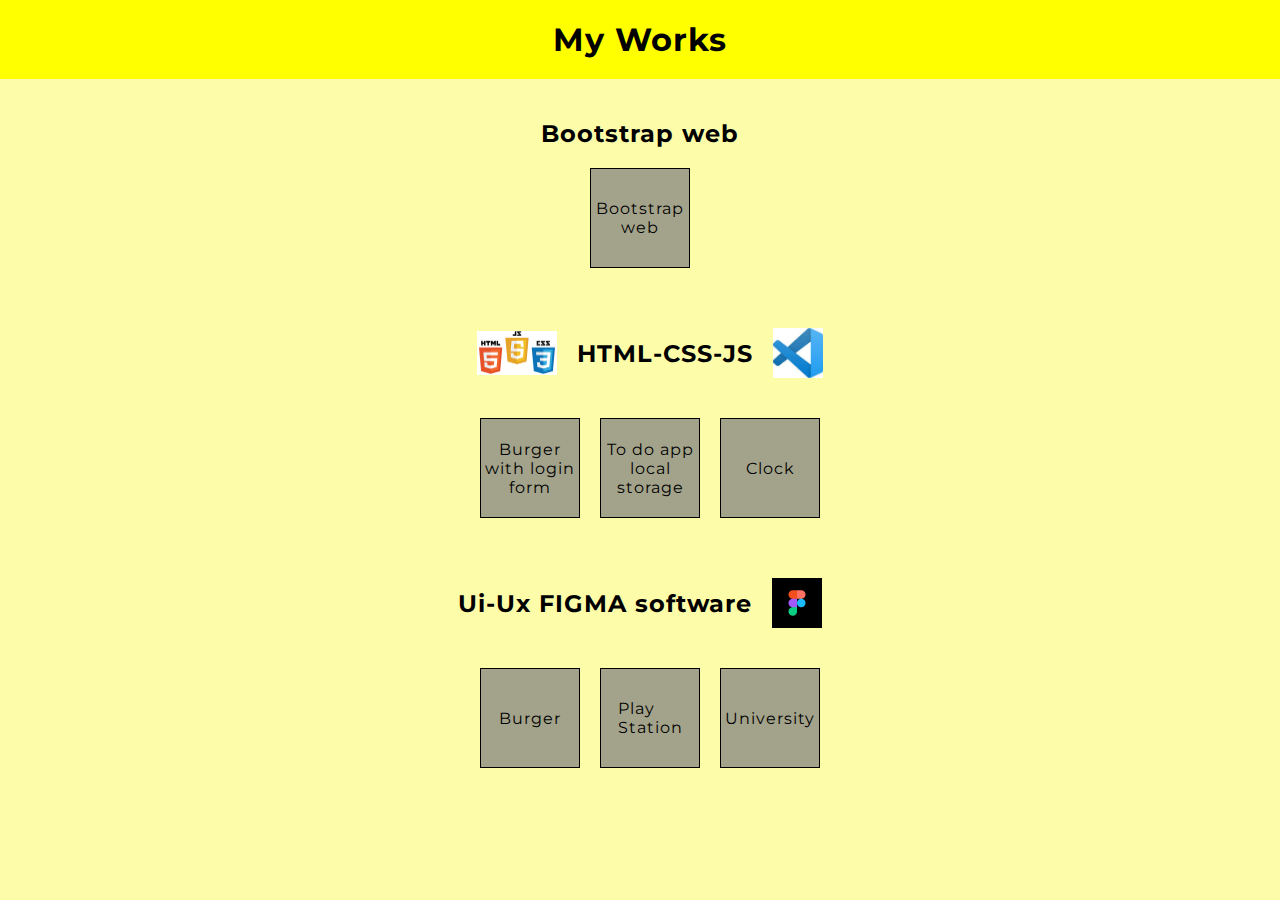
==== index.html @ 341c4a0d "mywork" ====
<!DOCTYPE html>
<html lang="en">
<head>
    <meta charset="UTF-8">
    <meta http-equiv="X-UA-Compatible" content="IE=edge">
    <meta name="viewport" content="width=device-width, initial-scale=1.0">
    <title>My works</title>

    <link rel="shortcut icon" type="image" href="img/work.jpg">

    <link rel="preconnect" href="https://fonts.googleapis.com">
<link rel="preconnect" href="https://fonts.gstatic.com" crossorigin>
<link href="https://fonts.googleapis.com/css2?family=Montserrat:wght@500&display=swap" rel="stylesheet">


<link rel="stylesheet" href="css/style.css">
</head>
<body>
    <h1>My Works</h1>

<section class="bootstrap">
    <h2>Bootstrap web</h2>
    <a href="https://ganesh-paulraja.github.io/bootStrap/" target="_blank"><div style="text-align: center;" class="box">Bootstrap web</div></a> 
</section>

<section class="html-css-js">
 <h2><img src="img/html,css,js.jpeg" alt="html-css-js" class="html-css-js-img" > HTML-CSS-JS <img src="img/download.jpeg" alt=""></h2>

 <div class="venila-webs">
 <a  href="https://ganesh-paulraja.github.io/Ganesh-Burgerweb/" target="_blank"><div style="text-align: center;" class="box">Burger <br>
with login form</div></a> 

 <a href="https://ganesh-paulraja.github.io/toDoList/" target="_blank"><div style="text-align: center;" class="box">To do app local storage</div></a> 

 <a href="https://ganesh-paulraja.github.io/OwnClock/" target="_blank"><div class="box">Clock</div></a> 

</div>


</section>

<section class="ui-ux-box">
    <h2>Ui-Ux FIGMA software <img src="img/figma.png" alt="figma"></h2>
    <div class="uis">

   <a href="burger-ui-ux/index.html" target="_blank"><div class="box">Burger</div></a> 

   <a href="play-station-ui-ux/index.html" target="_blank"><div class="box">Play <br> Station</div></a> 

   <a href="University-ui-ux/index.html" target="_blank"><div class="box">University</div></a> 
</div>
</section> 
</body>
</html>
---- css/style.css ----
*{
    margin: 0;
    padding: 0;
    font-family: 'Montserrat', sans-serif;
    box-sizing: border-box;   
    background-color: rgb(253, 253, 169); 
}
body{
    letter-spacing: 1px;
}
.ui-ux-box{
    display: flex;
    align-items: center;
    flex-direction: column;
    justify-content: center;
}
.uis{
    display: flex;
    flex-wrap:wrap;
    justify-content: center;

}
.uis .box{
    margin-left: 20px;
    margin-top: 20px;
}
h1{
    text-align: center;
    background-color: yellow;
    padding: 20px;
    position: sticky;
    top: 0;
}
h2{
    margin: 20px;
}
section{
   padding: 20px;
}
a{
    text-decoration: none;
}

h2 img{
    width: 50px;
    margin-left: 20px;
}
h2{
    display: flex;
    align-items: center;
    justify-content: center;
}

.box{
    width: 100px;
    height: 100px;
    background-color: rgba(128, 128, 128, 0.727);
    display: flex;
    align-items: center;
    justify-content: center;
    cursor: pointer;
    border: 1px solid black;
    
    color: black;
}
.box:hover{
    background-color: gray;
    border: 1px solid green;
}
.html-css-js-img{
    margin-right: 20px;
    width: 80px;
}
.venila-webs{
    display: flex;
    justify-content: center;
    padding-top: 20px;
}
.venila-webs a{
    margin-left: 20px;
}
.bootstrap{
    width: 100vw;
}
.bootstrap a{
    display: flex;
    justify-content: center;
}
@media screen and (max-width: 700px) {
    h2{
        font-size: 20px;
    }
    h2 img{
        margin-left: 5px;
    }
}
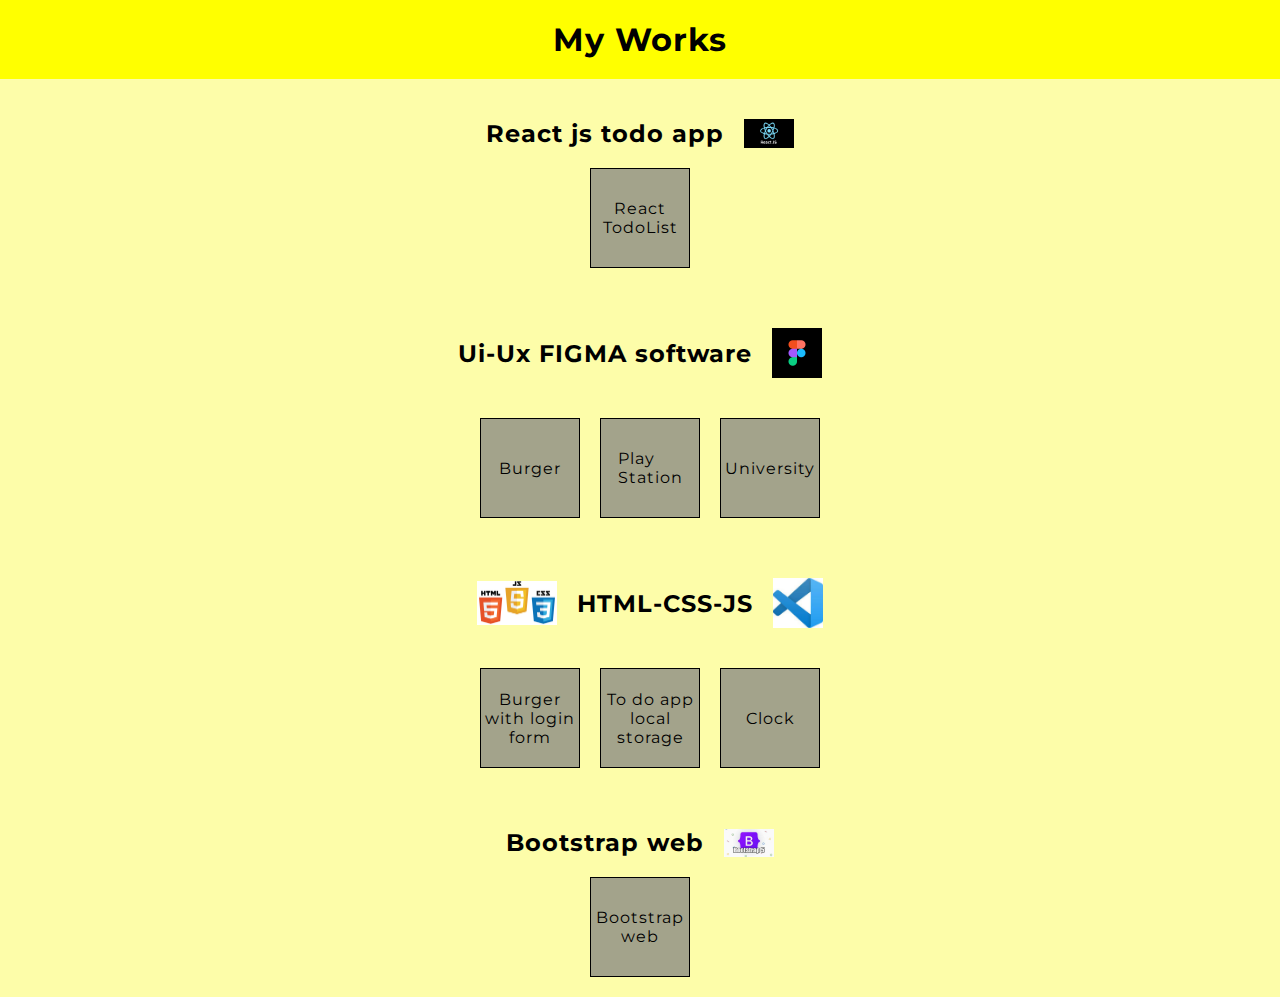
==== commit 5aca1dda: "upload react todo app" ====
--- a/index.html
+++ b/index.html
@@ -17,11 +17,25 @@
 </head>
 <body>
     <h1>My Works</h1>
+ <section class="react-app">
+     <h2>React js todo app <img src="img/download.png" alt=""></h2>
+     <div class="react-app-order">
+     <a href="https://react-r4mmjj.stackblitz.io" target="_blank"><div class="box">React TodoList</div></a>
+    </div>
+ </section>
 
-<section class="bootstrap">
-    <h2>Bootstrap web</h2>
-    <a href="https://ganesh-paulraja.github.io/bootStrap/" target="_blank"><div style="text-align: center;" class="box">Bootstrap web</div></a> 
-</section>
+    <section class="ui-ux-box">
+        <h2>Ui-Ux FIGMA software <img src="img/figma.png" alt="figma"></h2>
+        <div class="uis">
+    
+       <a href="burger-ui-ux/index.html" target="_blank"><div class="box">Burger</div></a> 
+    
+       <a href="play-station-ui-ux/index.html" target="_blank"><div class="box">Play <br> Station</div></a> 
+    
+       <a href="University-ui-ux/index.html" target="_blank"><div class="box">University</div></a> 
+    </div>
+    </section> 
+
 
 <section class="html-css-js">
  <h2><img src="img/html,css,js.jpeg" alt="html-css-js" class="html-css-js-img" > HTML-CSS-JS <img src="img/download.jpeg" alt=""></h2>
@@ -35,20 +49,11 @@
  <a href="https://ganesh-paulraja.github.io/OwnClock/" target="_blank"><div class="box">Clock</div></a> 
 
 </div>
-
-
 </section>
 
-<section class="ui-ux-box">
-    <h2>Ui-Ux FIGMA software <img src="img/figma.png" alt="figma"></h2>
-    <div class="uis">
-
-   <a href="burger-ui-ux/index.html" target="_blank"><div class="box">Burger</div></a> 
-
-   <a href="play-station-ui-ux/index.html" target="_blank"><div class="box">Play <br> Station</div></a> 
-
-   <a href="University-ui-ux/index.html" target="_blank"><div class="box">University</div></a> 
-</div>
-</section> 
+<section class="bootstrap">
+    <h2>Bootstrap web <img src="img/bootstrap5.jpeg" alt=""></h2>
+    <a href="https://ganesh-paulraja.github.io/bootStrap/" target="_blank"><div style="text-align: center;" class="box">Bootstrap web</div></a> 
+</section>
 </body>
 </html>--- a/css/style.css
+++ b/css/style.css
@@ -86,6 +86,12 @@
     display: flex;
     justify-content: center;
 }
+.react-app-order{
+   display: flex;
+   justify-content: center;
+   text-align: center;
+
+}
 @media screen and (max-width: 700px) {
     h2{
         font-size: 20px;
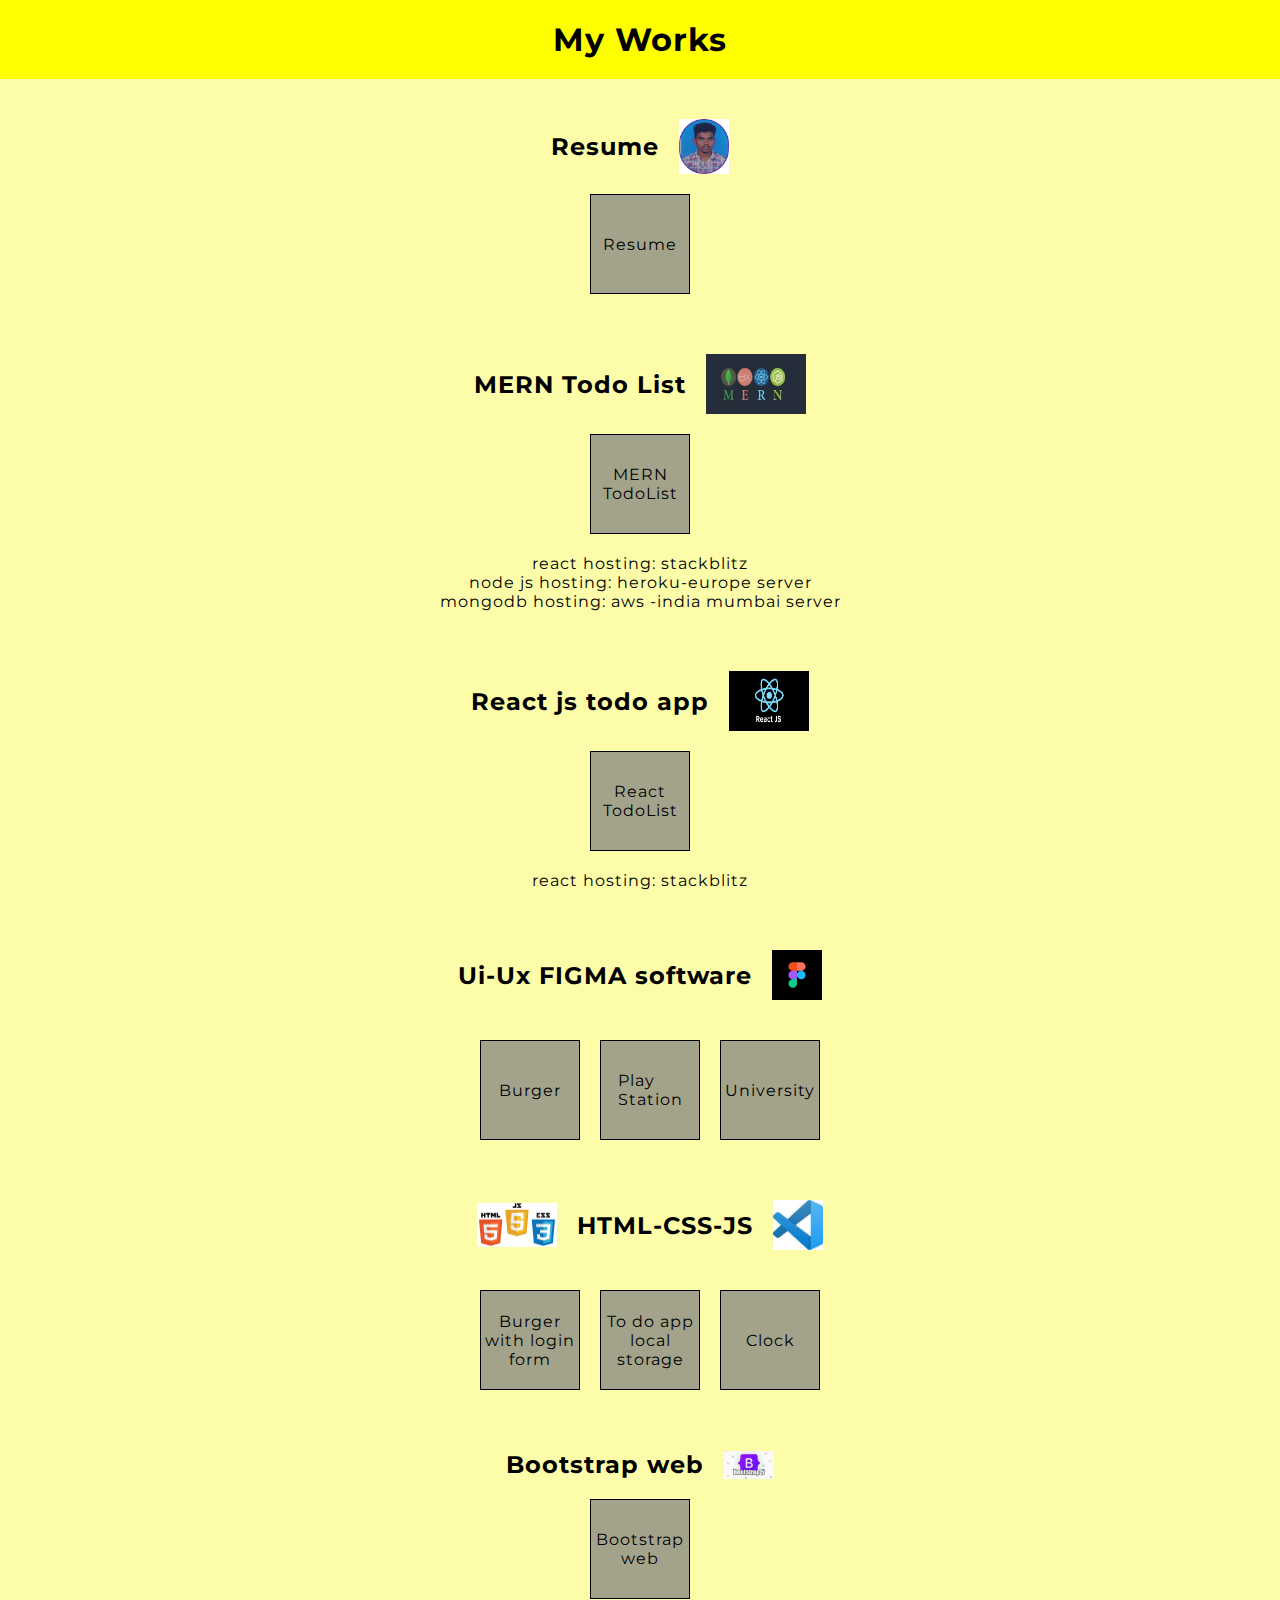
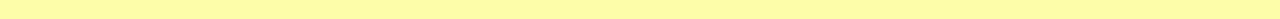
==== commit a88cc9ae: "resume added" ====
--- a/index.html
+++ b/index.html
@@ -17,11 +17,31 @@
 </head>
 <body>
     <h1>My Works</h1>
+    <section class="react-app">
+        <h2>Resume <img src="img/IMG_2021-07-31-15-36-53-544 1.jpg" alt=""></h2>
+        <div class="react-app-order">
+        <a href="res/index.html" target="_blank"><div class="box">Resume</div></a>
+       </div>
+       
+    </section>
+
+    <section class="react-app">
+        <h2>MERN Todo List <img class="mern-img" src="img/mern.jpeg" alt=""></h2>
+        <div class="react-app-order">
+        <a href="https://react-qun1kw.stackblitz.io" target="_blank"><div class="box">MERN TodoList</div></a>
+       </div>
+       <p style="margin-top: 20px;">react hosting: stackblitz</p>
+       <p>node js hosting: heroku-europe server</p>
+    <p>mongodb hosting: aws -india mumbai server</p>
+    </section>
+    
  <section class="react-app">
-     <h2>React js todo app <img src="img/download.png" alt=""></h2>
+     <h2>React js todo app <img class="react-img" src="img/download.png" alt=""></h2>
      <div class="react-app-order">
      <a href="https://react-r4mmjj.stackblitz.io" target="_blank"><div class="box">React TodoList</div></a>
     </div>
+    <p style="margin-top: 20px;">react hosting: stackblitz</p>
+    
  </section>
 
     <section class="ui-ux-box">
--- a/css/style.css
+++ b/css/style.css
@@ -86,11 +86,22 @@
     display: flex;
     justify-content: center;
 }
+.react-app{
+    text-align: center;
+}
 .react-app-order{
    display: flex;
    justify-content: center;
    text-align: center;
 
+}
+.react-img{
+    width: 80px;
+    height: 60px;
+}
+.mern-img{
+    width: 100px;
+    height: 60px;
 }
 @media screen and (max-width: 700px) {
     h2{
